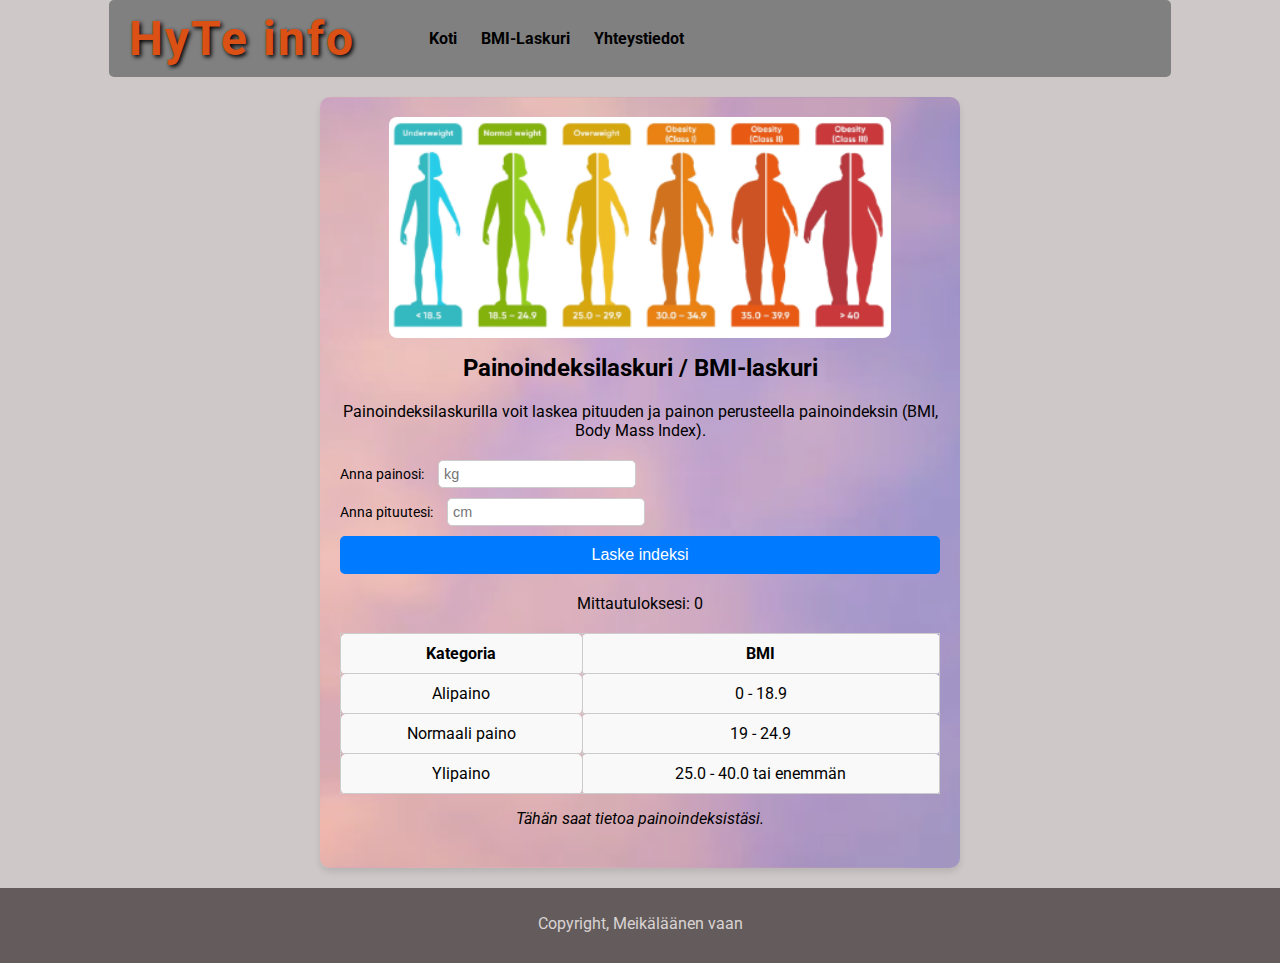
==== vko2/BMIcalc.html @ 8eb7cbde "vko2 assigment" ====
<!DOCTYPE html>
<html lang="en">
  <head>
    <meta charset="utf-8" />
    <meta name="viewport" content="width=device-width, initial-scale=1.0" />
    <script src="./script/BMIcalc.js"></script>
    <link rel="stylesheet" href="./styles/BMIcalc.css" />
    <link rel="stylesheet" href="./styles/main.css" />
    <link rel="preconnect" href="https://fonts.googleapis.com" />
    <link rel="preconnect" href="https://fonts.gstatic.com" crossorigin />
    <link
      href="https://fonts.googleapis.com/css2?family=Roboto:wght@400;700&display=swap"
      rel="stylesheet"
    />
    <title>Painoindeksilaskuri</title>
  </head>
  <body>
    <header>
      <div class="header-container">
        <div class="logo">HyTe info</div>
        <nav>
          <ul>
            <li><a href="index.html" class="active">Koti</a></li>
            <li><a href="BMIcalc.html">BMI-Laskuri</a></li>
            <li><a href="#">Yhteystiedot</a></li>
          </ul>
        </nav>
      </div>
    </header>

    <main>
      <section>
        <img src="./img/bmi_img.png" alt="bmi-luokat" class="bmi-image" />
        <h1>Painoindeksilaskuri / BMI-laskuri</h1>
        <p>
          Painoindeksilaskurilla voit laskea pituuden ja painon perusteella
          painoindeksin (BMI, Body Mass Index).
        </p>

        <div class="form-group">
          <label for="weight">Anna painosi:</label>
          <input type="number" id="weight" placeholder="kg" />
        </div>
        <div class="form-group">
          <label for="height">Anna pituutesi:</label>
          <input type="number" id="height" placeholder="cm" />
        </div>
        <button id="calculate">Laske indeksi</button>

        <div class="result">
          <p>Mittautuloksesi: <span id="bmi-result">0</span></p>

          <table class="result-table">
            <tr>
              <th>Kategoria</th>
              <th>BMI</th>
            </tr>
            <tr id="underweight-row">
              <td>Alipaino</td>
              <td>0 - 18.9</td>
            </tr>
            <tr id="normal-row">
              <td>Normaali paino</td>
              <td>19 - 24.9</td>
            </tr>
            <tr id="overweight-row">
              <td>Ylipaino</td>
              <td>25.0 - 40.0 tai enemmän</td>
            </tr>
          </table>

          <p class="analysis" id="analysis">
            Tähän saat tietoa painoindeksistäsi.
          </p>
        </div>
      </section>
    </main>

    <footer>
      <p>Copyright, Meikäläänen vaan</p>
    </footer>
  </body>
</html>
---- vko2/styles/BMIcalc.css ----
section {
  background-image: url("../img/backbmi.png");
  background-size: cover;
  background-position: center;
  padding: 20px;
  border-radius: 10px;
  box-shadow: 0 4px 6px rgba(0, 0, 0, 0.1);
  width: 90%;
  max-width: 600px;
  margin: 20px auto;
}

.bmi-image {
  display: block;
  margin: 0 auto;
  max-width: 100%;
  height: auto;
  border-radius: 8px;
}

h1 {
  text-align: center;
  font-size: 1.5rem;
  margin-bottom: 20px;
}

p {
  text-align: center;
  margin-bottom: 20px;
}

.form-group {
  justify-content: space-between;
  margin-bottom: 10px;
}

.form-group label {
  flex: 1;
  margin-right: 10px;
  font-size: 0.9rem;
}

.form-group input {
  flex: 2;
  padding: 5px;
  font-size: 0.9rem;
  border: 1px solid #ccc;
  border-radius: 5px;
}

.form-group input:focus {
  outline: none;
  border-color: #007bff;
}

button {
  display: block;
  width: 100%;
  padding: 10px;
  font-size: 1rem;
  color: white;
  background-color: #007bff;
  border: none;
  border-radius: 5px;
  cursor: pointer;
}

button:hover {
  background-color: #0056b3;
}

.result {
  margin-top: 20px;
}

.result-table {
  width: 100%;
  border-collapse: collapse;
  margin-top: 10px;
}

.result-table th,
.result-table td {
  padding: 10px;
  text-align: center;
  border: 1px solid #ccc;
  border-radius: 5px;
}

.result-table tr,
.result-table th {
  background-color: #f9f9f9;
}

.highlight {
  && {
    background-color: #007bff;
  }
}

.analysis {
  margin-top: 15px;
  font-style: italic;
}
---- vko2/styles/main.css ----
html {
  font-family: 'Roboto', sans-serif;
}

body {
    margin: 0;
    padding: 0;
    background-color: #cec8c8;
  }
  
  header {
    width: 83%;
    margin: auto;
    font-weight: bold;
    background-color: grey;
    border-radius: 5px;
    padding: 10px 0;
  }
  
  .header-container {
    margin: 0 auto;
    white-space: nowrap;
  }
  
  .logo {
    font-size: 3.0rem;
    font-weight: bold;
    color: #da5015;
    letter-spacing: 2px;
    text-shadow: 2px 2px 4px rgba(0, 0, 0, 1.5);
    margin: 0;
    display: inline-block;
    vertical-align: middle;
    padding-left: 20px;
  }
  
  nav {
    display: inline-block;
    vertical-align: middle;
    padding-left: 50px;
  }
  
  nav ul {
    list-style-type: none;
    margin: auto;
    padding: 0;
  }
  
  nav ul li {
    display: inline;
    margin-left: 20px;
  }
  
  nav ul li a {
    color: black;
    text-decoration: none;
    transition: color 0.3s, border-bottom 0.3s;
  }
  
  nav ul li a:hover {
    color: #da5015;
  }
  
  nav ul li a:active {
    border-bottom: 2px solid black;
  }

  footer {
    background-color: #645c5c;
    color: #d9d3d3;
    text-align: center;
    padding: 10px 0;
    margin-top: 20px;
  }
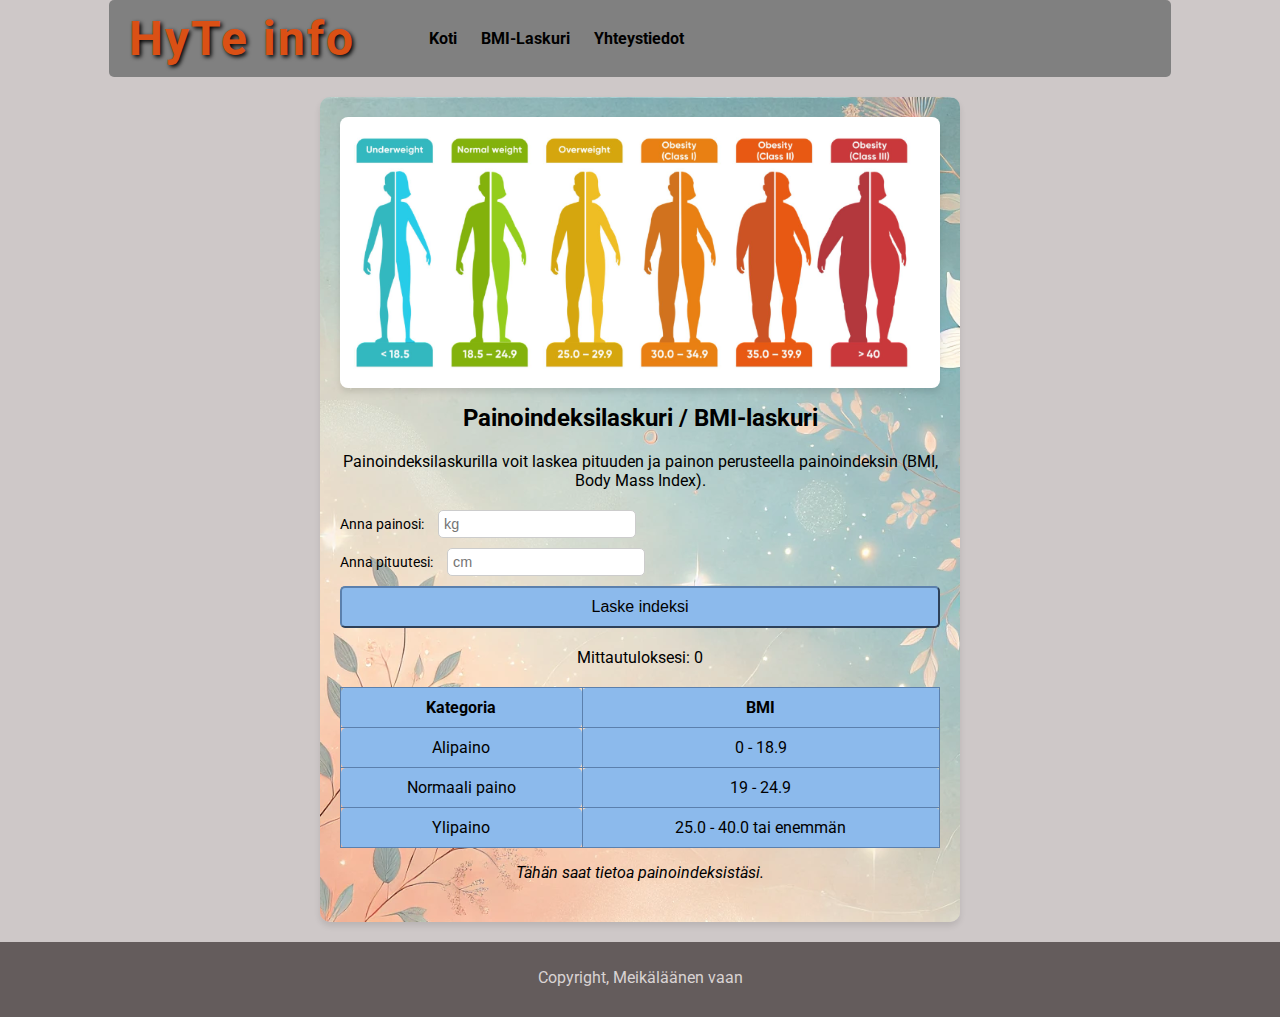
==== commit 68ddae75: "fixing css and some image changes" ====
--- a/vko2/BMIcalc.html
+++ b/vko2/BMIcalc.html
@@ -30,7 +30,7 @@
 
     <main>
       <section>
-        <img src="./img/bmi_img.png" alt="bmi-luokat" class="bmi-image" />
+        <img src="./img/bmi-img.png" alt="bmi-luokat" class="bmi-image" />
         <h1>Painoindeksilaskuri / BMI-laskuri</h1>
         <p>
           Painoindeksilaskurilla voit laskea pituuden ja painon perusteella
--- a/vko2/styles/BMIcalc.css
+++ b/vko2/styles/BMIcalc.css
@@ -1,5 +1,5 @@
 section {
-  background-image: url("../img/backbmi.png");
+  background-image: url("../img/background1.png");
   background-size: cover;
   background-position: center;
   padding: 20px;
@@ -16,6 +16,7 @@
   max-width: 100%;
   height: auto;
   border-radius: 8px;
+  box-shadow: 0 4px 6px rgba(0, 0, 0, 0.1);
 }
 
 h1 {
@@ -50,7 +51,7 @@
 
 .form-group input:focus {
   outline: none;
-  border-color: #007bff;
+  border-color: #5b80ad;
 }
 
 button {
@@ -58,15 +59,15 @@
   width: 100%;
   padding: 10px;
   font-size: 1rem;
-  color: white;
-  background-color: #007bff;
-  border: none;
+  color: black;
+  background-color: #8cbaec;
+  border-color: #5b80ad;
   border-radius: 5px;
   cursor: pointer;
 }
 
 button:hover {
-  background-color: #0056b3;
+  background-color: #5f98d5;
 }
 
 .result {
@@ -83,18 +84,18 @@
 .result-table td {
   padding: 10px;
   text-align: center;
-  border: 1px solid #ccc;
+  border: 1px solid #5b80ad;
   border-radius: 5px;
 }
 
 .result-table tr,
 .result-table th {
-  background-color: #f9f9f9;
+  background-color: #8cbaec;
 }
 
 .highlight {
   && {
-    background-color: #007bff;
+    background-color: #5f98d5;
   }
 }
 
